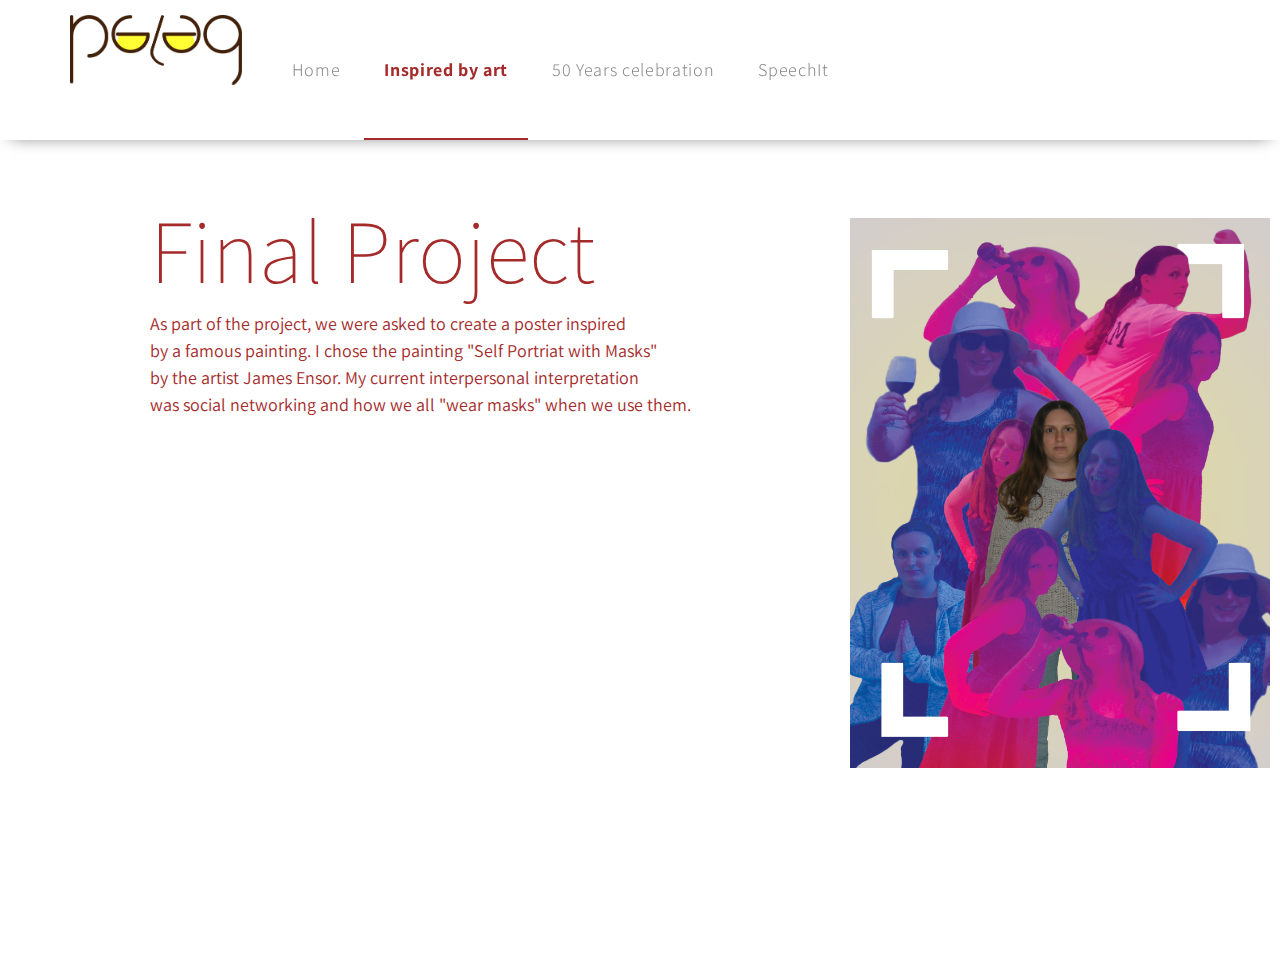
==== p1.html @ e6ad8c1c "Add files via upload" ====
﻿<!doctype html>
<html>
<head>
    <meta charset="utf-8">
    <title>Inspired by art</title>
    <link href="css/reset.css" rel="stylesheet" type="text/css">
    <link href="css/stylesprojects.css" rel="stylesheet" type="text/css">
</head>

<body>

    <div id="site-wrapper">
        <header>
            <div class="container">
                <div id="logo">
                    <img src="images/logo.png" alt="logo" />
                </div>
                <nav>
                    <li><a href="index.html">Home</a></li>
                    <li><a href="p1.html" id="current">Inspired by art</a></li>
                    <li><a href="p2.html">50 Years celebration</a></li>
                    <li><a href="p3.html">SpeechIt</a></li>

                </nav>
            </div>

        </header>

        <main>
            <section id="about">
                <div class="container">

                    <h1>Final Project </h1>
                    <div>
                        As part of the project, we were asked to create a poster inspired <br> by a famous painting.
                        I chose the painting "Self Portriat with Masks"<br> by the artist James Ensor.
                        My current interpersonal interpretation<br of the painting>was social networking and how we all "wear masks" when we use them.
                    </div>
                    <img src="/images/final.jpg" alt="Final project - visual communication">
                    <iframe width="560" height="315" src="https://www.youtube.com/embed/M1ward-TCD4" frameborder="0" allow="accelerometer; autoplay; encrypted-media; gyroscope; picture-in-picture" allowfullscreen></iframe>
                </div>
            </section>


        </main>

</body>
</html>
---- css/stylesprojects.css ----
﻿@import url('https://fonts.googleapis.com/css?family=Assistant:200,300,400,600,700');

body {
    background: #fff;
    font-family: 'Assistant', sans-serif;
    font-size: 18px;
    color: #4d4d4d;
    line-height: 1.5;
}
main {
    padding-top: 70px;
}
.container {
    width: 100%;
    max-width: 1300px;
    margin: 0 auto;
}

header nav {
    float: left;
    list-style: none;
    padding: 0;
    margin: 0;
    height: 140px;
    text-align: center;
    line-height: 140px;
}

    header nav li {
        display: inline-block;
    }

        header nav li a {
            display: block;
            text-decoration: none;
            color: #888;
            font-size: 18px;
            font-weight: 300;
            letter-spacing: 0.66px;
            padding: 0 20px;
        }

            header nav li a:hover {
                color: brown;
                font-weight: bold;
            }

section {
    margin: 0 auto;
}

h1 {
    font-size: 90px;
    color: brown;
    font-weight: 200;
    line-height: 60px;
    margin-bottom: 30px;
}

#logo {
    float: left;
    padding-left: 70px;
}

    #logo img {
        width: auto;
        height: 70px;
        margin: 15px 30px 0 0;
    }

#about {
    background: #fff;
    color: brown;
    text-align: left;
    padding-top: 150px;
    margin-left: 150px;
}

    #about img {
        position: relative;
        left: 700px;
        bottom: 200px;
        width: 420px;
        height: 550px;
    }



    #about img {
        animation: pulse 3s ease infinite alternate, nudge 5s linear infinite alternate;
    }

img {
    position: relative;
    -webkit-animation-name: example;
    -webkit-animation-duration: 4s;
    animation-name: example;
    animation-duration: 4s;
}

#about img {
    -webkit-animation: fadeInLeft 0.7s ease-in alternate;
    animation: fadeInLeft 0.7s ease-in alternate;
}

@-webkit-keyframes fadeInLeft {
    from {
        opacity: 0;
        -webkit-transform: translatex(-10px);
        -moz-transform: translatex(-10px);
        -o-transform: translatex(-10px);
        transform: translatex(-10px);
    }

    to {
        opacity: 1;
        -webkit-transform: translatex(0);
        -moz-transform: translatex(0);
        -o-transform: translatex(0);
        transform: translatex(0);
    }
}

@-moz-keyframes fadeInLeft {
    from {
        opacity: 0;
        -webkit-transform: translatex(-10px);
        -moz-transform: translatex(-10px);
        -o-transform: translatex(-10px);
        transform: translatex(-10px);
    }

    to {
        opacity: 1;
        -webkit-transform: translatex(0);
        -moz-transform: translatex(0);
        -o-transform: translatex(0);
        transform: translatex(0);
    }
}

@keyframes fadeInLeft {
    from {
        opacity: 0;
        -webkit-transform: translatex(-100px);
        -moz-transform: translatex(-100px);
        -o-transform: translatex(-100px);
        transform: translatex(-100px);
    }

    to {
        opacity: 1;
        -webkit-transform: translatex(0);
        -moz-transform: translatex(0);
        -o-transform: translatex(0);
        transform: translatex(0);
    }
}

.in-left {
    -webkit-animation-name: fadeInLeft;
    -moz-animation-name: fadeInLeft;
    -o-animation-name: fadeInLeft;
    animation-name: fadeInLeft;
    -webkit-animation-fill-mode: both;
    -moz-animation-fill-mode: both;
    -o-animation-fill-mode: both;
    animation-fill-mode: both;
    -webkit-animation-duration: 1s;
    -moz-animation-duration: 1s;
    -o-animation-duration: 1s;
    animation-duration: 1s;
    -webkit-animation-delay: 1s;
    -moz-animation-delay: 1s;
    -o-animation-duration: 1s;
    animation-delay: 1s;
}



iframe{
    position: relative;
    right: 420px;
    bottom: 200px;
}
audio {
    position: relative;
    right: 400px;
    bottom: 400px;
}



#about {
    -webkit-animation: fadeInDown 0.9s ease-in alternate;
    animation: fadeInDown 0.9s ease-in alternate;
}


@-webkit-keyframes fadeInDown {
    from {
        opacity: 0;
        -webkit-transform: translatey(-10px);
        -moz-transform: translatey(-10px);
        -o-transform: translatey(-10px);
        transform: translatey(-10px);
    }

    to {
        opacity: 1;
        -webkit-transform: translatey(0);
        -moz-transform: translatey(0);
        -o-transform: translatey(0);
        transform: translatey(0);
    }
}

@-moz-keyframes fadeInDown {
    from {
        opacity: 0;
        -webkit-transform: translatey(-10px);
        -moz-transform: translatey(-10px);
        -o-transform: translatey(-10px);
        transform: translatey(-10px);
    }

    to {
        opacity: 1;
        -webkit-transform: translatey(0);
        -moz-transform: translatey(0);
        -o-transform: translatey(0);
        transform: translatey(0);
    }
}

@keyframes fadeInDown {
    from {
        opacity: 0;
        -webkit-transform: translatey(-10px);
        -moz-transform: translatey(-10px);
        -o-transform: translatey(-10px);
        transform: translatey(-10px);
    }

    to {
        opacity: 1;
        -webkit-transform: translatey(0);
        -moz-transform: translatey(0);
        -o-transform: translatey(0);
        transform: translatey(0);
    }
}

.in-down {
    -webkit-animation-name: fadeInDown;
    -moz-animation-name: fadeInDown;
    -o-animation-name: fadeInDown;
    animation-name: fadeInDown;
    -webkit-animation-fill-mode: both;
    -moz-animation-fill-mode: both;
    -o-animation-fill-mode: both;
    animation-fill-mode: both;
    -webkit-animation-duration: 1s;
    -moz-animation-duration: 1s;
    -o-animation-duration: 1s;
    animation-duration: 1s;
}
body > header {
    position: fixed;
}

header {
    width: 100%;
    position: fixed;
    z-index: 9000;
    overflow: auto;
    background: #ffffff;
    text-align: center;
    webkit-box-shadow: 0px 7px 16px -11px rgba(0,0,0,0.63);
    -moz-box-shadow: 0px 7px 16px -11px rgba(0,0,0,0.63);
    box-shadow: 0px 7px 16px -11px rgba(0,0,0,0.63);
}
a {
    background-image: linear-gradient(currentColor, currentColor);
    background-position: 0% 100%;
    background-repeat: no-repeat;
    background-size: 0% 2px;
    transition: background-size .3s;
}

    a:hover, a:focus {
        background-size: 100% 2px;
    }
#current {
    background-image: linear-gradient(currentColor, currentColor);
    background-position: 0% 100%;
    background-repeat: no-repeat;
    background-size: 100% 2px;
    color: brown;
    font-weight: bold;
}
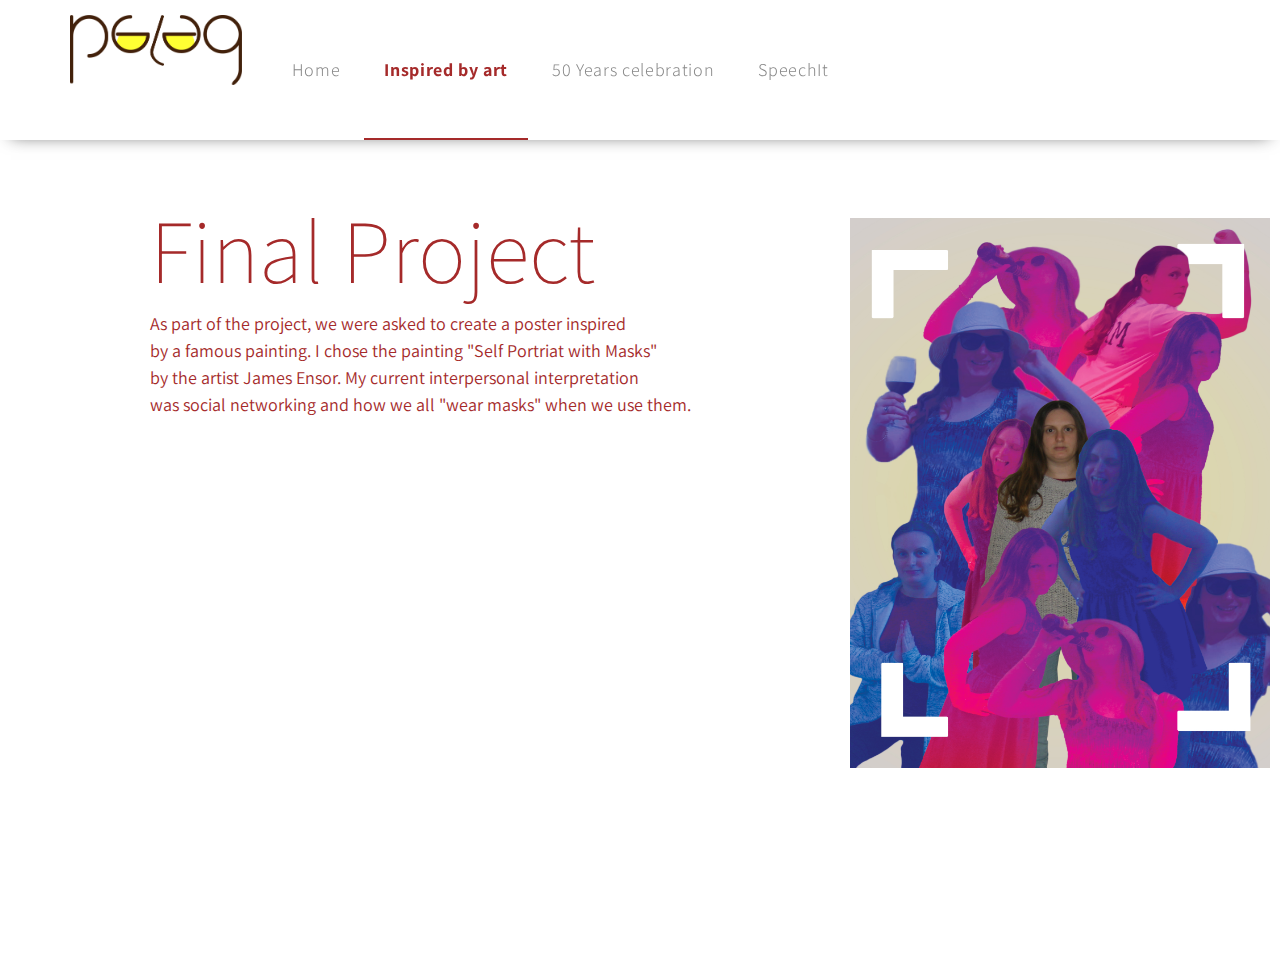
==== commit 6b26c1bc: "Update p1.html" ====
--- a/p1.html
+++ b/p1.html
@@ -36,7 +36,7 @@
                         I chose the painting "Self Portriat with Masks"<br> by the artist James Ensor.
                         My current interpersonal interpretation<br of the painting>was social networking and how we all "wear masks" when we use them.
                     </div>
-                    <img src="/images/final.jpg" alt="Final project - visual communication">
+                    <img src="images/final.jpg" alt="Final project" />
                     <iframe width="560" height="315" src="https://www.youtube.com/embed/M1ward-TCD4" frameborder="0" allow="accelerometer; autoplay; encrypted-media; gyroscope; picture-in-picture" allowfullscreen></iframe>
                 </div>
             </section>
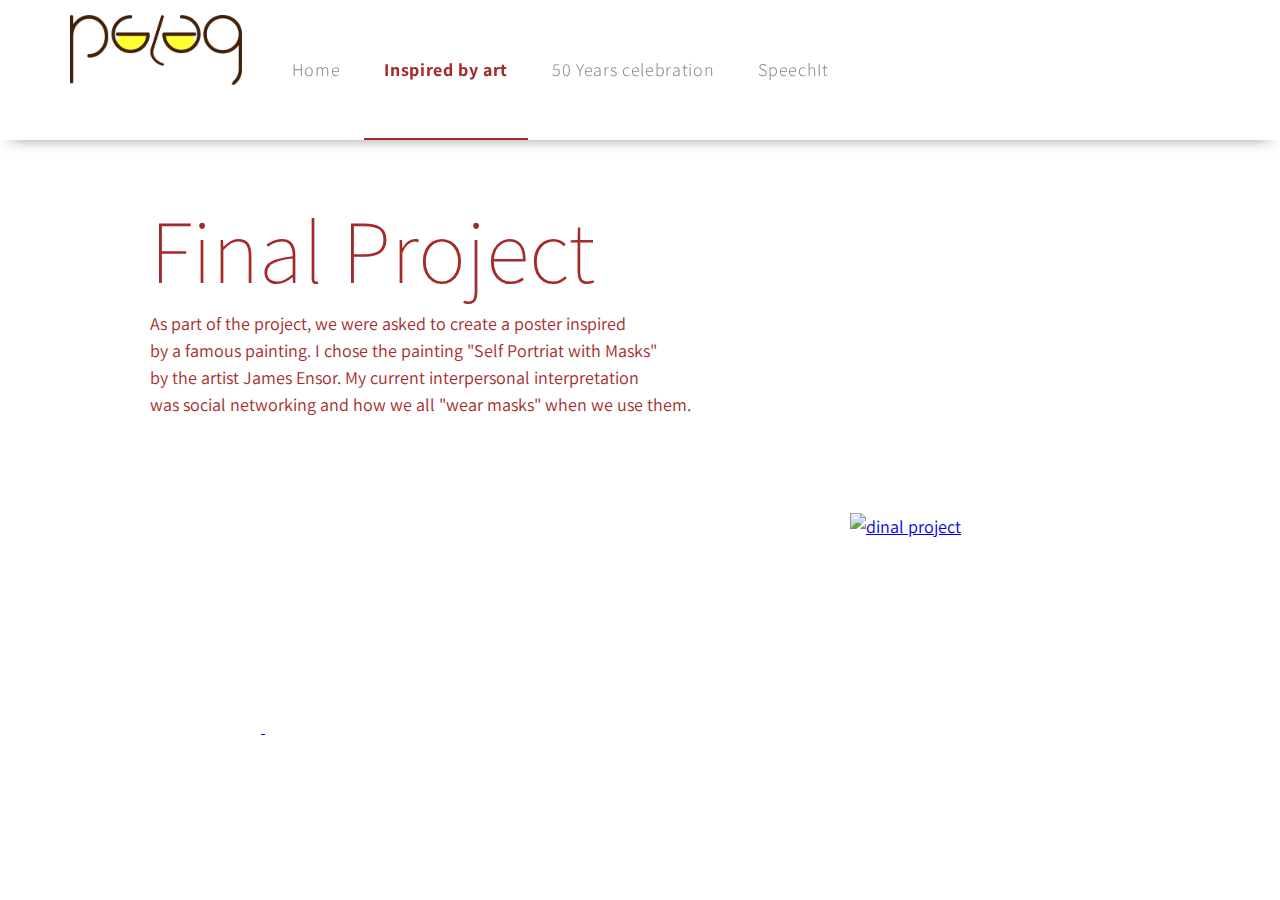
==== commit 35239c12: "Update p1.html" ====
--- a/p1.html
+++ b/p1.html
@@ -36,7 +36,10 @@
                         I chose the painting "Self Portriat with Masks"<br> by the artist James Ensor.
                         My current interpersonal interpretation<br of the painting>was social networking and how we all "wear masks" when we use them.
                     </div>
-                    <img src="images/final.jpg" alt="Final project" />
+                    <a href="image/final.jpg" target="new">
+                        <img src="image/final.jpg" alt="dinal project" />
+                    </a>
+
                     <iframe width="560" height="315" src="https://www.youtube.com/embed/M1ward-TCD4" frameborder="0" allow="accelerometer; autoplay; encrypted-media; gyroscope; picture-in-picture" allowfullscreen></iframe>
                 </div>
             </section>
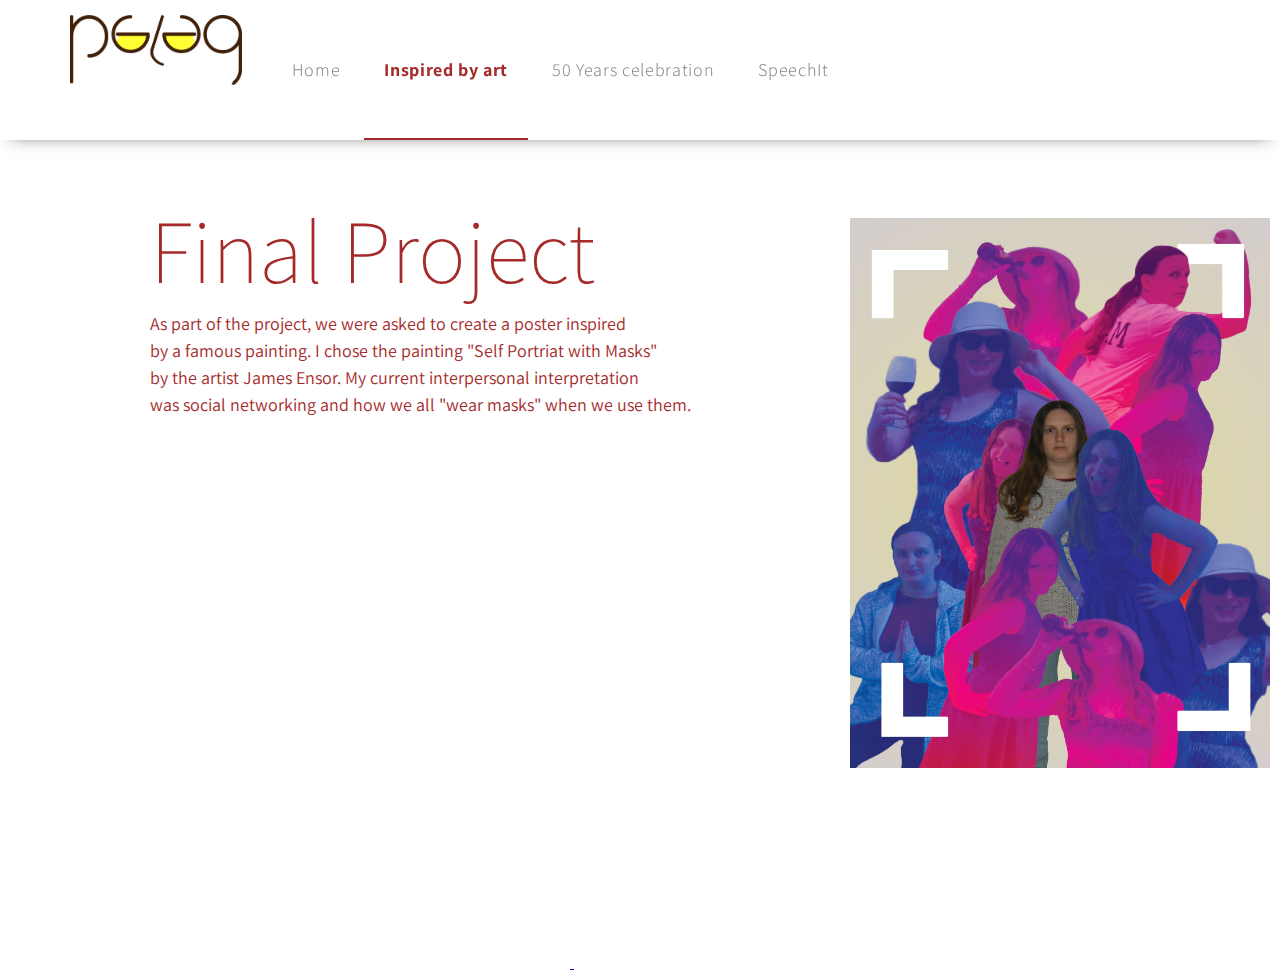
==== commit 0769434c: "Update p1.html" ====
--- a/p1.html
+++ b/p1.html
@@ -36,8 +36,8 @@
                         I chose the painting "Self Portriat with Masks"<br> by the artist James Ensor.
                         My current interpersonal interpretation<br of the painting>was social networking and how we all "wear masks" when we use them.
                     </div>
-                    <a href="image/final.jpg" target="new">
-                        <img src="image/final.jpg" alt="dinal project" />
+                   <a href="images/final.jpg" target="_blank">
+                        <img src="images/final.jpg" alt="Final project - visual communication">
                     </a>
 
                     <iframe width="560" height="315" src="https://www.youtube.com/embed/M1ward-TCD4" frameborder="0" allow="accelerometer; autoplay; encrypted-media; gyroscope; picture-in-picture" allowfullscreen></iframe>
